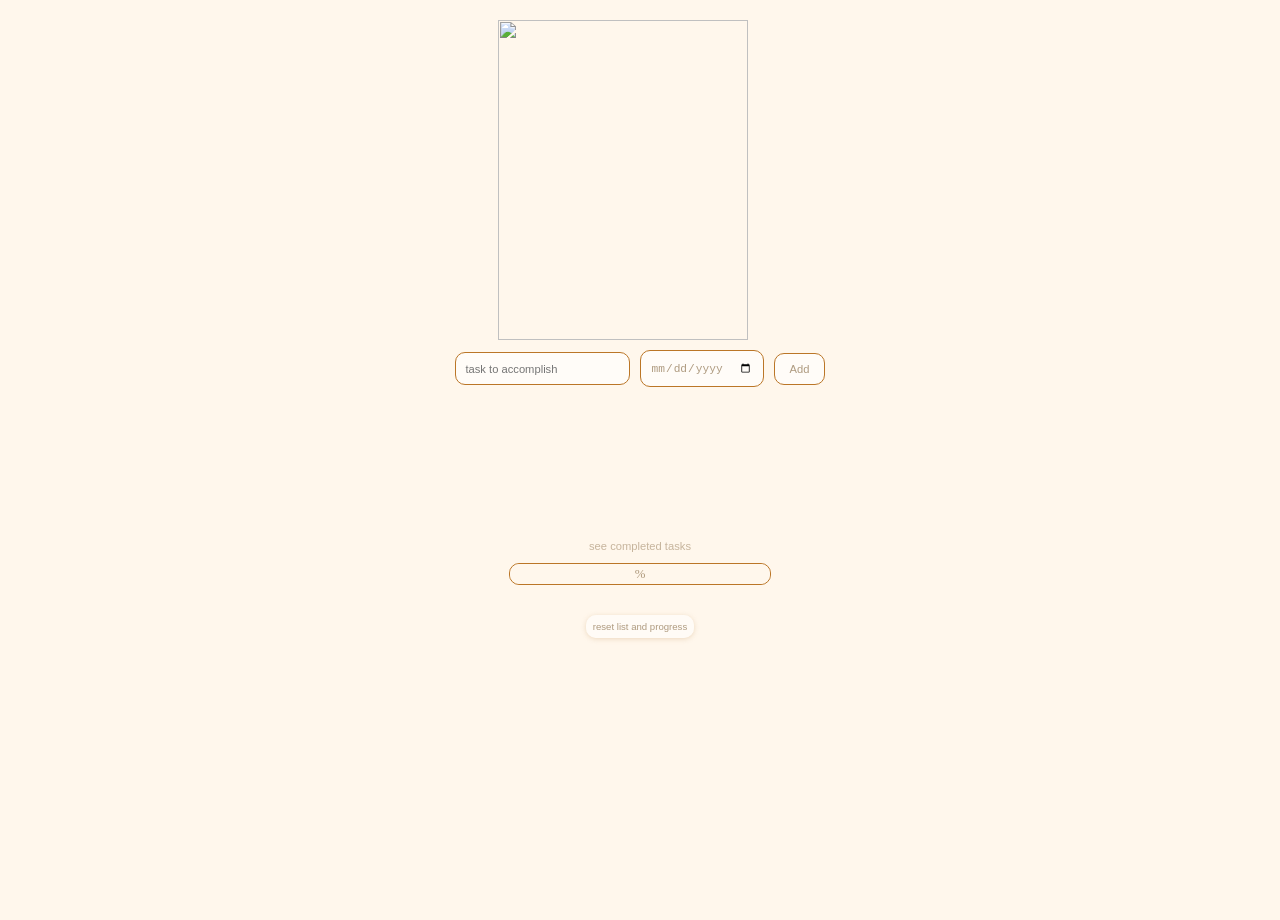
==== toDo.html @ 66f008c6 "rename index file" ====
<!DOCTYPE html>
<html lang="en">
<head>
    <meta charset="UTF-8">
    <meta name="viewport" content="width=device-width, initial-scale=1.0">
    <title>Progress Tracker</title>
    <link rel="preconnect" href="https://fonts.googleapis.com">
    <link rel="stylesheet" href="toDo.css">
    <link rel="stylesheet" href="progressBar.css">

</head>
<body>
    <section class="container">
        <section class="header">
            <div class="hero-container">
                <img src="/To Do Project/fox-flake-3.png">
            </div>
        </section>

        <section class="task-section">
            <div class="task-tracker"> 
                    <input class="taskInput" type="text" placeholder="task to accomplish">
                    <input class="dateInput" type="date">
                <button class="addTask">Add</button>
            </div>
            <div class="noDateError"></div>
            <div class="taskList"></div>
        </section>

        <section class="progress-tracker">
            <button class="completedTasks">see completed tasks</button>
            <div class="progressBar">
            </div>
            <button class="resetBtn">reset list and progress</button>
        </section>
    </section>

    <script src="/To Do Project/progressBar.js"></script>
    <script src="/To Do Project/toDo.js"></script>

</body>
</html>
---- toDo.css ----
body {
    background-color: rgb(255, 247, 236);
        margin: 0;
        padding: 0; 
}

.container {
    height: 100vh;
}

.hero-container {
    display: flex;
    flex-direction: column-reverse;
    align-items: center;
    justify-content: center;
    margin-top: 20px;
    margin-right: 35px;
}

.task-tracker {
    display: flex;
    align-items: center;
    justify-content: center;
    gap: 10px;
}

.taskInput, .dateInput {
    border-radius: 10px;
    border: 1px solid rgb(187, 118, 39);
    color: rgba(149, 123, 89, 0.76);
    font-size: 0.7rem;
    background-color: rgb(255, 252, 248);
}

.dateInput {
    width: 8%;
    padding: 10px;
}

.taskInput {
    width: 12%;
    padding: 9.5px;
}

.addTask {
    width: 4%;
    padding: 9px;
    border: 1px solid rgb(187, 118, 39);
    border-radius: 10px;
    color: rgba(149, 123, 89, 0.76);
    font-size: 0.7rem;
    background-color: rgb(255, 252, 248);
    cursor: pointer;
    transition: 0.2s ease;
}

.addTask:hover {
    border: 1px solid rgb(187, 118, 39);
    color: rgba(149, 123, 89, 0.76);
    font-size: 0.7rem;
    background-color: rgb(255, 255, 255);
    cursor: pointer;
}

.progress-tracker {
    display: flex;
    flex-direction: column;
    align-items: center;
    justify-content: center;
    margin-bottom: 40px;
    font-size: 0.8rem;
    color: rgb(59, 84, 57);
    position: sticky;

}

.hero-container img {
    width: 250px;
    height: 320px;
    margin: 0 auto;
    padding-bottom: 10px;
}

.resetBtn {
    padding: 5px 6px;
    border: 1px solid transparent;
    border-radius: 10px;
    color: rgba(149, 123, 89, 0.76);
    font-size: 0.6rem;
    background-color: rgba(255, 255, 255, 0.568);
    cursor: pointer;
    transition: 0.2s ease;
    margin-top: 30px;
    box-shadow: 0px 1px 5px rgba(230, 207, 176, 0.76);
}

.resetBtn:hover {
    box-shadow: 0px 1px 8px rgba(149, 123, 89, 0.76);
}

.completedTasks {
    margin-bottom: 10px;
    font-size: 0.7rem;
    border: none;
    background-color: transparent;
    color: rgba(149, 123, 89, 0.541);
    cursor: pointer;
    font-family: "Sour Gummy", sans-serif;
}

.completedTasks:hover {
   text-decoration: underline;
   color: rgba(196, 132, 49, 0.541);
}

.taskItem {
    display: grid;
    grid-template-columns: 0.8fr 1fr auto;
    align-items: center;
    justify-content: center;
    text-align: center;
    margin: 0 32.4rem;
    font-size: 0.7rem;
    color: rgba(149, 123, 89, 0.76);

}

.taskDate {
    text-align: center;
}


.doneBtn {
    padding: 4px 6px;
    margin-right: 15px;
    border: 1px solid rgb(187, 118, 39);
    border-radius: 100%;
    color: rgba(149, 123, 89, 0.76);
    font-size: 0.5rem;
    background-color: transparent;
    cursor: pointer;
    transition: 0.2s ease;
}

.doneBtn:hover {
    border: 1px solid transparent;
    color: rgba(255, 255, 255, 0.76);
    font-size: 0.5rem;
    background-color: rgb(140, 177, 148);
    cursor: pointer;
}

.emptyMessage{
    background-image: url(empty.png);
    background-color: rgba(255, 247, 236, 0.4);
    background-blend-mode: lighten;
    width: 400px;
    height: 120px;
    margin: 0 auto;
}

.taskList {
    min-height: 120px;
    margin: 20px 0;
}

.addMore {
    background-image: url(more.png);
    background-color: rgba(255, 247, 236, 0.4);
    background-blend-mode: lighten;
    width: 400px;
    height: 120px;
    margin: 0 auto;
}

.addFirstTask {
    background-image: url(first.png);
    background-color: rgba(255, 247, 236, 0.4);
    background-blend-mode: lighten;
    width: 400px;
    height: 120px;
    margin: 0 auto;
}

.noDate {
    font-size: 0.7rem;
    color: rgba(218, 69, 23, 0.541);
    text-align: right;
    font-family: "Sour Gummy", sans-serif;
}

.noDateError {
    margin: 0 auto;
    margin-top: -8px;
    width: 14.2rem;
    text-align: right;
}
---- progressBar.css ----
.progressBar {
    width: 260px;
    height: 20px;
    border: 1px solid rgb(187, 118, 39);
    border-radius: 10px;
    background-color:transparent;
    color: rgba(149, 123, 89, 0.76);
    display: grid;
    place-items: center;

    &::after {
    content: attr(data-progress) "%";
    background: linear-gradient(
        to right,
        rgba(140, 177, 148, 0.681) 0%,
        rgba(140, 177, 148, 0.681) var(--progress, 0%),
        rgb(255, 247, 236) var(--progress, 0%),
        rgb(255, 247, 236) 100%
    );
    border-radius: 10px;
    width: 100%;
    height: 100%;

    display: grid;
    place-items:center;
}
    
}
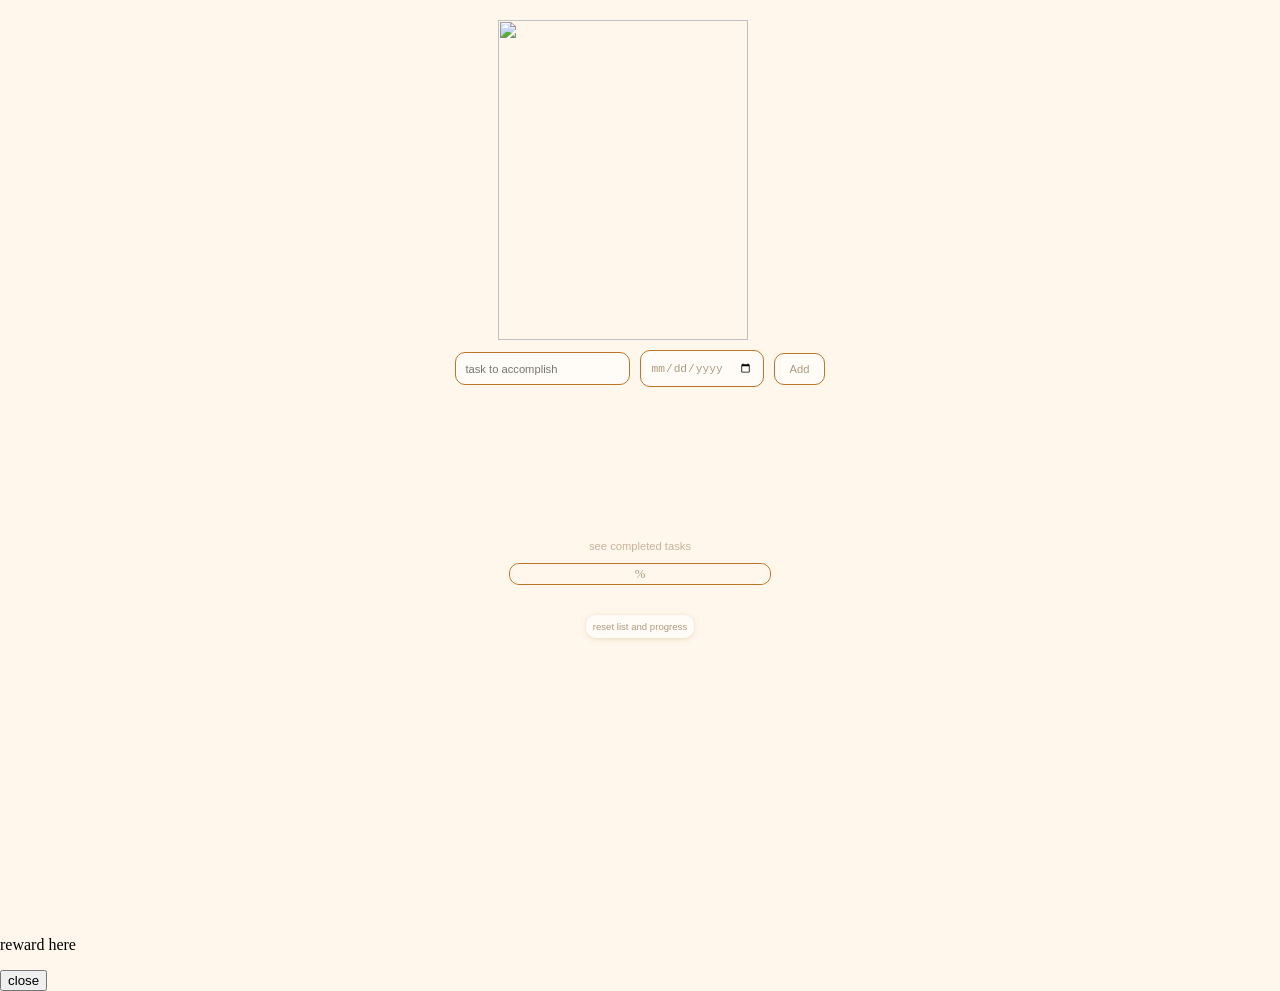
==== commit 0678e60d: "create popup container and content" ====
--- a/toDo.html
+++ b/toDo.html
@@ -35,6 +35,13 @@
         </section>
     </section>
 
+    <section class="100progress">
+        <div class="rewardPopup">
+            <p class="rewardMessage">reward here</p>
+            <button class="closePopup"> close </button>
+        </div>
+    </section>
+
     <script src="/To Do Project/progressBar.js"></script>
     <script src="/To Do Project/toDo.js"></script>
 
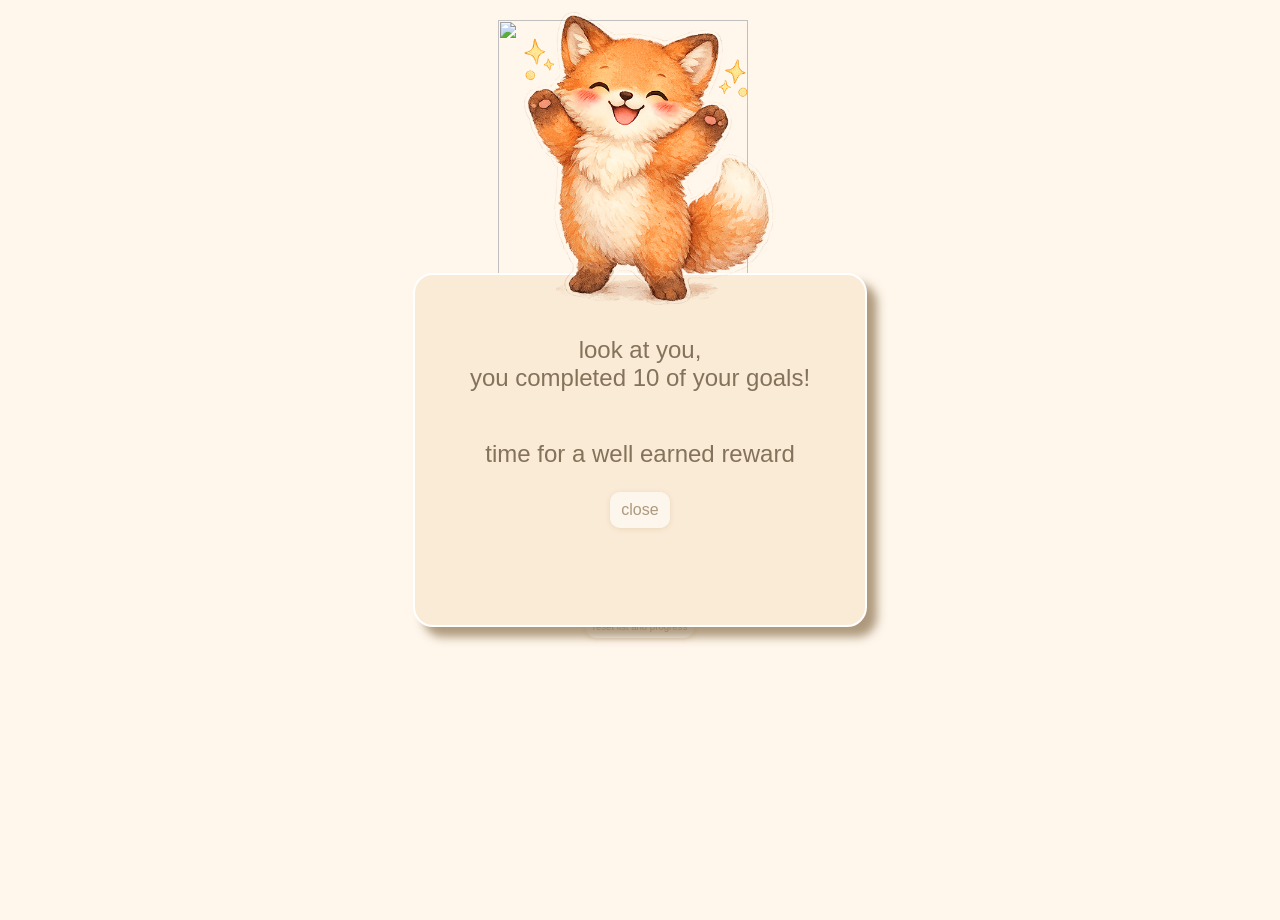
==== commit 9787edcc: "add image reward and stylize popup" ====
--- a/toDo.html
+++ b/toDo.html
@@ -7,6 +7,7 @@
     <link rel="preconnect" href="https://fonts.googleapis.com">
     <link rel="stylesheet" href="toDo.css">
     <link rel="stylesheet" href="progressBar.css">
+    <link rel="stylesheet" href="popup.css">
 
 </head>
 <body>
@@ -37,13 +38,16 @@
 
     <section class="100progress">
         <div class="rewardPopup">
-            <p class="rewardMessage">reward here</p>
+            <img src ="fox-reward.png">
+            <p class="rewardMessage">look at you, <br> you completed 10 of your goals!</p>
+            <p class="rewardMessage">time for a well earned reward</p>
             <button class="closePopup"> close </button>
         </div>
     </section>
 
     <script src="/To Do Project/progressBar.js"></script>
     <script src="/To Do Project/toDo.js"></script>
+    <script src="/To Do Project/popup.js"></script>
 
 </body>
 </html>
--- a/toDo.css
+++ b/toDo.css
@@ -6,6 +6,7 @@
 
 .container {
     height: 100vh;
+    position: relative;
 }
 
 .hero-container {
--- a/popup.css
+++ b/popup.css
@@ -0,0 +1,50 @@
+.rewardPopup {
+    display: flex;
+    flex-direction: column;
+    align-items: center;
+    justify-content: center;
+    width: 450px;
+    height: 350px;
+    margin: 0 auto;
+    border-radius: 20px;
+    position: fixed;
+    top: 50%;
+    left: 50%;
+    transform: translate(-50%, -50%);
+    z-index: 20;
+
+    /* visibility: hidden; */
+    border: 2px solid #fff;
+    background-color: antiquewhite;
+    box-shadow: 10px 10px 10px rgba(149, 123, 89, 0.76);
+}
+
+.rewardPopup img {
+    height: 300px;
+    width: 300px;
+    margin-top: -80%;
+}
+
+.rewardMessage {
+    font-size: 1.5rem;
+    font-family: "Nunito", sans-serif;
+    color: rgba(107, 88, 64, 0.822);
+    text-align: center;
+    padding: 0 50px;
+}
+
+.closePopup {
+    padding: 8px 10px;
+    border: 1px solid transparent;
+    border-radius: 10px;
+    color: rgba(149, 123, 89, 0.76);
+    font-size: 1rem;
+    background-color: rgba(255, 255, 255, 0.568);
+    cursor: pointer;
+    transition: 0.2s ease;
+    box-shadow: 0px 1px 5px rgba(230, 207, 176, 0.76);
+}
+
+.closePopup:hover {
+    box-shadow: 0px 1px 8px rgba(149, 123, 89, 0.76);
+}
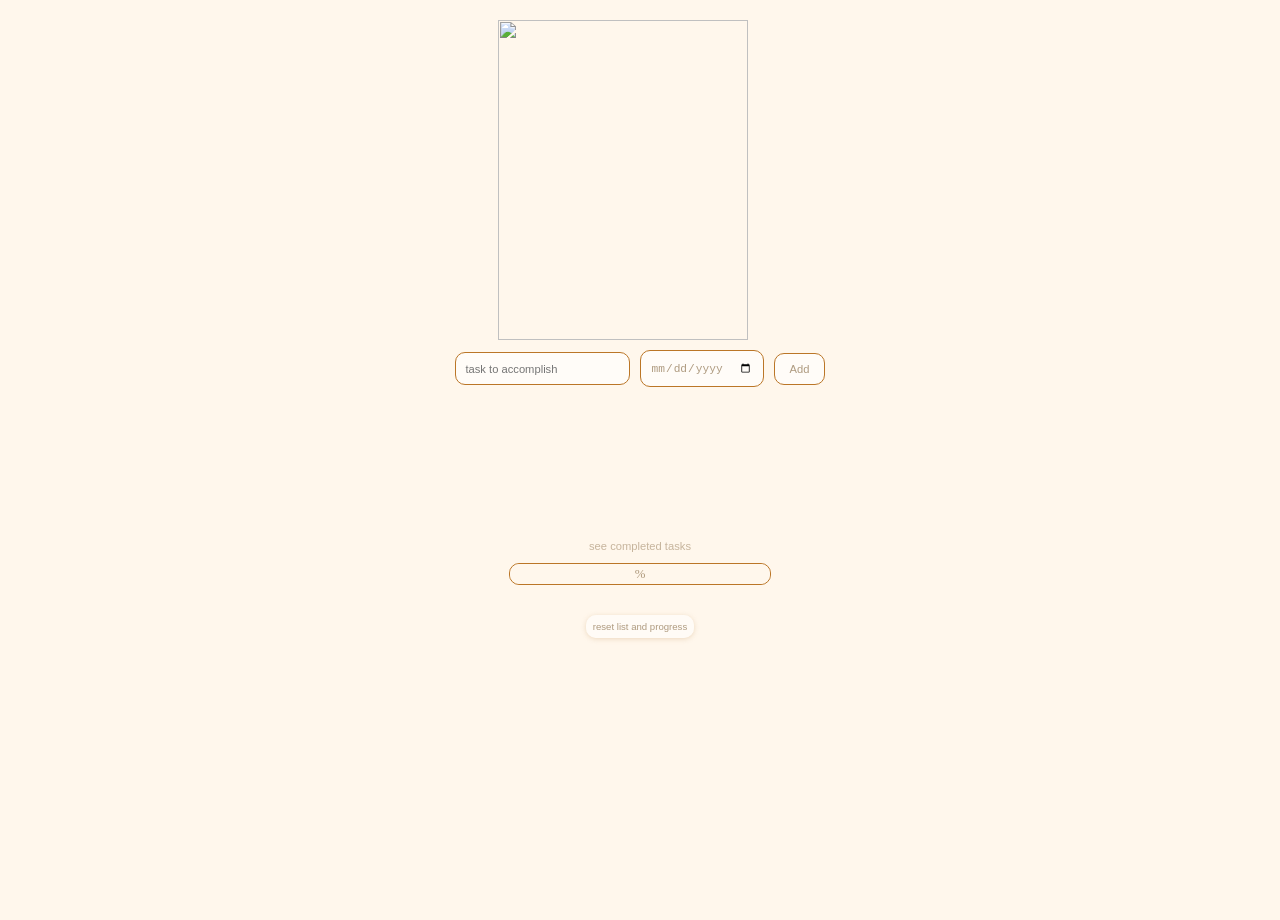
==== commit 4bf00990: "change reward message paragraph" ====
--- a/toDo.html
+++ b/toDo.html
@@ -37,12 +37,12 @@
     </section>
 
     <section class="100progress">
-        <div class="rewardPopup">
-            <img src ="fox-reward.png">
-            <p class="rewardMessage">look at you, <br> you completed 10 of your goals!</p>
-            <p class="rewardMessage">time for a well earned reward</p>
-            <button class="closePopup"> close </button>
-        </div>
+        <div class="overlay"></div>
+            <div class="rewardPopup">
+                <img src ="fox-reward.png">
+                <p class="rewardMessage">look at you, <br> you completed 10 of your goals. <br> time for a break and a well earned reward:</p>  
+            </div>
+
     </section>
 
     <script src="/To Do Project/progressBar.js"></script>
--- a/popup.css
+++ b/popup.css
@@ -4,33 +4,44 @@
     align-items: center;
     justify-content: center;
     width: 450px;
-    height: 350px;
+    height: 450px;
     margin: 0 auto;
     border-radius: 20px;
     position: fixed;
     top: 50%;
     left: 50%;
     transform: translate(-50%, -50%);
-    z-index: 20;
+    z-index: 30;
 
-    /* visibility: hidden; */
-    border: 2px solid #fff;
-    background-color: antiquewhite;
-    box-shadow: 10px 10px 10px rgba(149, 123, 89, 0.76);
+    visibility: hidden;
+    border: 5px solid rgba(197, 125, 30, 0.692);
+    background-color: #fffbf6bd;
+    box-shadow: 5px 5px 10px rgba(149, 123, 89, 0.541);
+}
+.rewardPopup.active {
+    animation: popup 1s ease-in-out forwards;
 }
 
 .rewardPopup img {
     height: 300px;
     width: 300px;
-    margin-top: -80%;
+    margin-top: -50%;
 }
 
 .rewardMessage {
-    font-size: 1.5rem;
+    font-size: 1.2rem;
     font-family: "Nunito", sans-serif;
     color: rgba(107, 88, 64, 0.822);
     text-align: center;
-    padding: 0 50px;
+    padding-top: 10px;
+}
+
+.showReward {
+    text-align: center;
+    color: rgba(107, 88, 64, 0.822);
+    font-family: 'nunito', sans-serif;
+    font-size: 1.8rem;
+    margin-top: 0;
 }
 
 .closePopup {
@@ -43,8 +54,49 @@
     cursor: pointer;
     transition: 0.2s ease;
     box-shadow: 0px 1px 5px rgba(230, 207, 176, 0.76);
+    margin-top: 20px;
+    margin-bottom: -50px;
 }
-
 .closePopup:hover {
     box-shadow: 0px 1px 8px rgba(149, 123, 89, 0.76);
 }
+
+.overlay {
+    width: 100vw;
+    height: 100vh;
+    background-color: rgba(255, 239, 218, 0.829);
+    z-index: 20;
+    position: fixed;
+    top: 50%;
+    left: 50%;
+    transform: translate(-50%, -50%);
+    visibility: hidden;
+}
+
+.overlay.active {
+    animation: overlay 0.5s ease-in-out forwards;
+}
+
+@keyframes popup {
+    0% {
+        opacity: 0;
+        scale: 0.8;
+    }
+    60% {
+        opacity: 1;
+        scale: 1.05;
+    }
+    100% {
+        scale: 1;
+    }
+}
+
+@keyframes overlay {
+    0% {
+        opacity: 0;
+    }
+    100% {
+        opacity: 1;
+    }
+}
+
